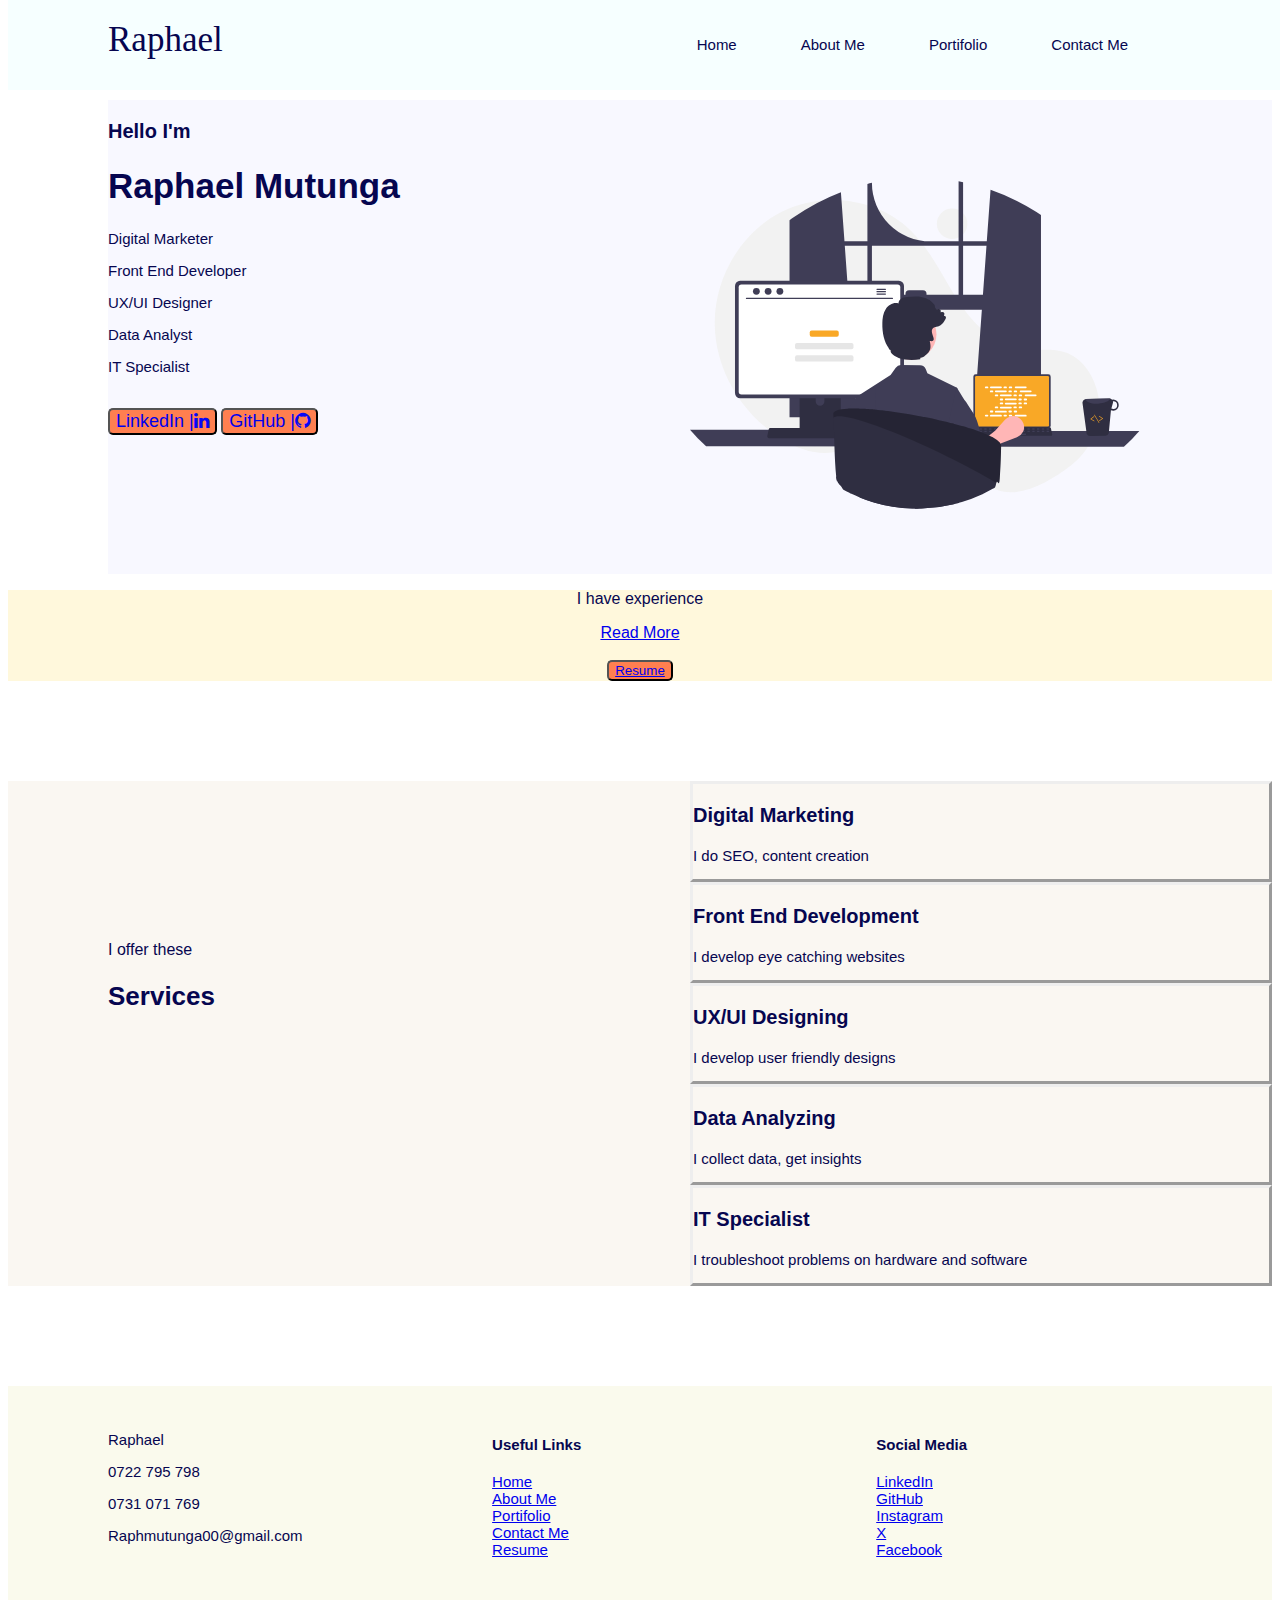
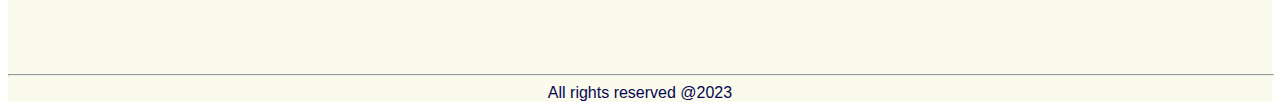
==== Index.html @ 12d6cd8c "Add footer" ====
<!DOCTYPE html>
<html lang="en">
<head>
    <meta charset="UTF-8">
    <meta name="viewport" content="width=device-width, initial-scale=1.0">
    <title>Raphael</title>
    <link rel="stylesheet" href="Home.css">
    <link rel="stylesheet" href="https://cdnjs.cloudflare.com/ajax/libs/font-awesome/4.7.0/css/font-awesome.min.css">
   
</head>
<body>
    <!-- nav bar -->
    <div class="nav">
        <nav>
            <label for="me">Raphael</label>
            <ul>
                <li><a href="#Home">Home</a></li>
                <li><a href="About.html">About Me</a></li>
                <li><a href="Portifolio.html">Portifolio</a></li>
                <li><a href="Contact.html">Contact Me</a></li>
            </ul>
        </nav>
    </div>

    <!-- Introduction -->
    <div class="me">
        <div class="intro">
            <h3>Hello I'm</h3>
            <h1>Raphael Mutunga</h1>
            <p>Digital Marketer</p>
            <p>Front End Developer</p>
            <p>UX/UI Designer</p>
            <p>Data Analyst</p>
            <p>IT Specialist</p> <br>
            <button class="link"><a href="https://www.linkedin.com/in/raphael-mutunga-bb5798261" target="_blank">LinkedIn |<a href=""class="fa fa-linkedin"></a></a></button> 
            <button class="git"><a href="https://github.com/M-67r21" target="_blank">GitHub |<a href=""class="fa fa-github"></a></a></button>
        </div>
        <div class="img">
            <img src="Images/hero.ac774bce.svg" alt="" height="450" width="450">
        </div>
    </div>

    <!-- Resume -->
    <div class="res">
        <p>I have experience</p>
        <a href="About.html">Read More</a> <br><br>
        <button class="resume"><a href="Resume.html">Resume</a></button>
    </div>

    <!-- Services -->
    <div class="service">
        <div class="serv"> <br> <br> <br><br><br><br><br><br>
            <p>I offer these</p>
            <h2>Services</h2>
        </div>
        <div class="include">
            <div class="dig">
                <h3>Digital Marketing</h3>
                <p>I do SEO, content creation</p>
            </div>
            <div class="front">
                <h3>Front End Development</h3>
                <p>I develop eye catching websites</p>
            </div>
            <div class="UX">
                <h3>UX/UI Designing</h3>
                <p>I develop user friendly designs</p>
            </div>
            <div class="data">
                <h3>Data Analyzing</h3>
                <P>I collect data, get insights</P>
            </div>
            <div class="IT">
                <h3>IT Specialist</h3>
                <p>I troubleshoot problems on hardware and software</p>
            </div>
        </div>
    </div>

    <!-- Footer -->
    <footer>
        <section>
            <div class="footer">
                <div class="rap">
                    <p>Raphael</p>
                    <p>0722 795 798</p>
                    <p>0731 071 769</p>
                    <p>Raphmutunga00@gmail.com</p>
                </div>
                <div class="useful">
                    <h4>Useful Links</h4>
                    <a href="#Home">Home</a> <br>
                    <a href="About.html">About Me</a> <br>
                    <a href="Portifolio.html">Portifolio</a> <br>
                    <a href="Contact.html">Contact Me</a> <br>
                    <a href="Resume.html">Resume</a>
                </div>
                <div class="socials">
                    <h4>Social Media</h4>
                    <a href="https">LinkedIn</a> <br>
                    <a href="https">GitHub</a> <br>
                    <a href="https">Instagram</a> <br>
                    <a href="https">X</a> <br>
                    <a href="https">Facebook</a>
                </div>
            </div>
        </section>
        <!-- line separating -->
        <hr>
        <div class="copy">
            All rights reserved @2023
        </div>
    </footer>
    
</body>
</html>
---- Home.css ----
.nav{
    width: 100%;
    position: fixed;
    display: flex; 
    top: 0%;
}
label{
   font-size: 35px; 
   padding-left: 100px;
   color: rgb(6, 6, 80);
}
nav{ 
    width: 100%;
    height: 70px;
    flex:1;
    background-color: rgb(246, 255, 255);
    padding-top: 20px;
    padding-right: 100px;
}
nav ul{
    float: right;
    margin-right:none;
    

}
nav ul li{
    display: inline-block;
    position: relative;
    margin-right: 60px;
    height: px;
    

    
}
nav ul li a{
    color: rgb(6, 6, 80);
    font-size: 15px;
    font-family: Arial, Helvetica, sans-serif;
    display: block;
    text-decoration: none;

}
nav ul li a:hover{
    color: #1c9e22;
    
}

/* Div me */
.me{
    display: flex;
    margin-top: 100px;
    color: rgb(6, 6, 80);
    font-family: Arial, Helvetica, sans-serif;
    text-decoration: none;
    margin-left: 100px;
    background-color: ghostwhite;
}
.intro{
    width: 50%;
}
.intro h3{
    font-size: 20px;
}
.intro h1{
    font-size: 35px;
}
.intro p{
    font-size: 15px;
}
.link{
    background-color: coral;
    border-radius: 5px;
    font-size: 18px;
}
.link a{
    text-decoration: none;
}
.git{
    background-color: coral;
    border-radius: 5px;
    font-size: 18px;
}
.git a{
    text-decoration: none;
}

.fa{
    color: rgb(7, 7, 247);
}
.img{
    margin-top: 20px;
    margin-bottom: px;
    align-items: center;
}
.res{
    font-family: Arial, Helvetica, sans-serif;
    font-size: 16px;
    color: rgb(6, 6, 80);
    
    text-align: center;
    background-color: cornsilk;
}
.resume{
    background-color: coral;
    border-radius: 5px;
    color: rgb(6, 6, 80);
}


/* Div Services */
.service{
    display: flex;
    font-family: Arial, Helvetica, sans-serif;
    background-color: rgb(250, 247, 242);
    margin-top: 100px;
}
.serv{
    color: rgb(6, 6, 80);
    width: 50%;
    /* padding-top: 40%; */
    padding-left: 100px;
}
.serv p{
    font-size: 16px;
    
}
.serv h2{
    font-size: 26px;
}
.dig{
    border-style: outset;
}
.front{
    border-style: outset;
}
.UX{
    border-style: outset;
}
.data{
    border-style: outset;
}
.IT{
    border-style: outset;
}
.include{
    color: rgb(6, 6, 80);
    font-family: Arial, Helvetica, sans-serif;
    width: 50%;
}
.include h3{
    font-size: 20px;
    text-decoration: none;
}
.include p{
    font-size: 15px;
}

/* Footer */
footer{
    font-family: Arial, Helvetica, sans-serif;
    margin-top: 100px;
    background-color: rgb(250, 250, 237);
    width: 100%;
}
.footer{
    display: flex;
    color: rgb(6, 6, 80);
    font-size: 15px;
    height: 250px;
    padding-top: 30px;
    padding-left: 100px;
}
.rap{
    width: 33%;
}
.useful{
    width: 33%;
}
.socials{
    width: 33%;
}
hr{
  color: black;  
  width: 100%;

}
.copy{
    color: rgb(6, 6, 80);
    font-family: Arial, Helvetica, sans-serif;
    /* align-items: center; */
    text-align: center;
}
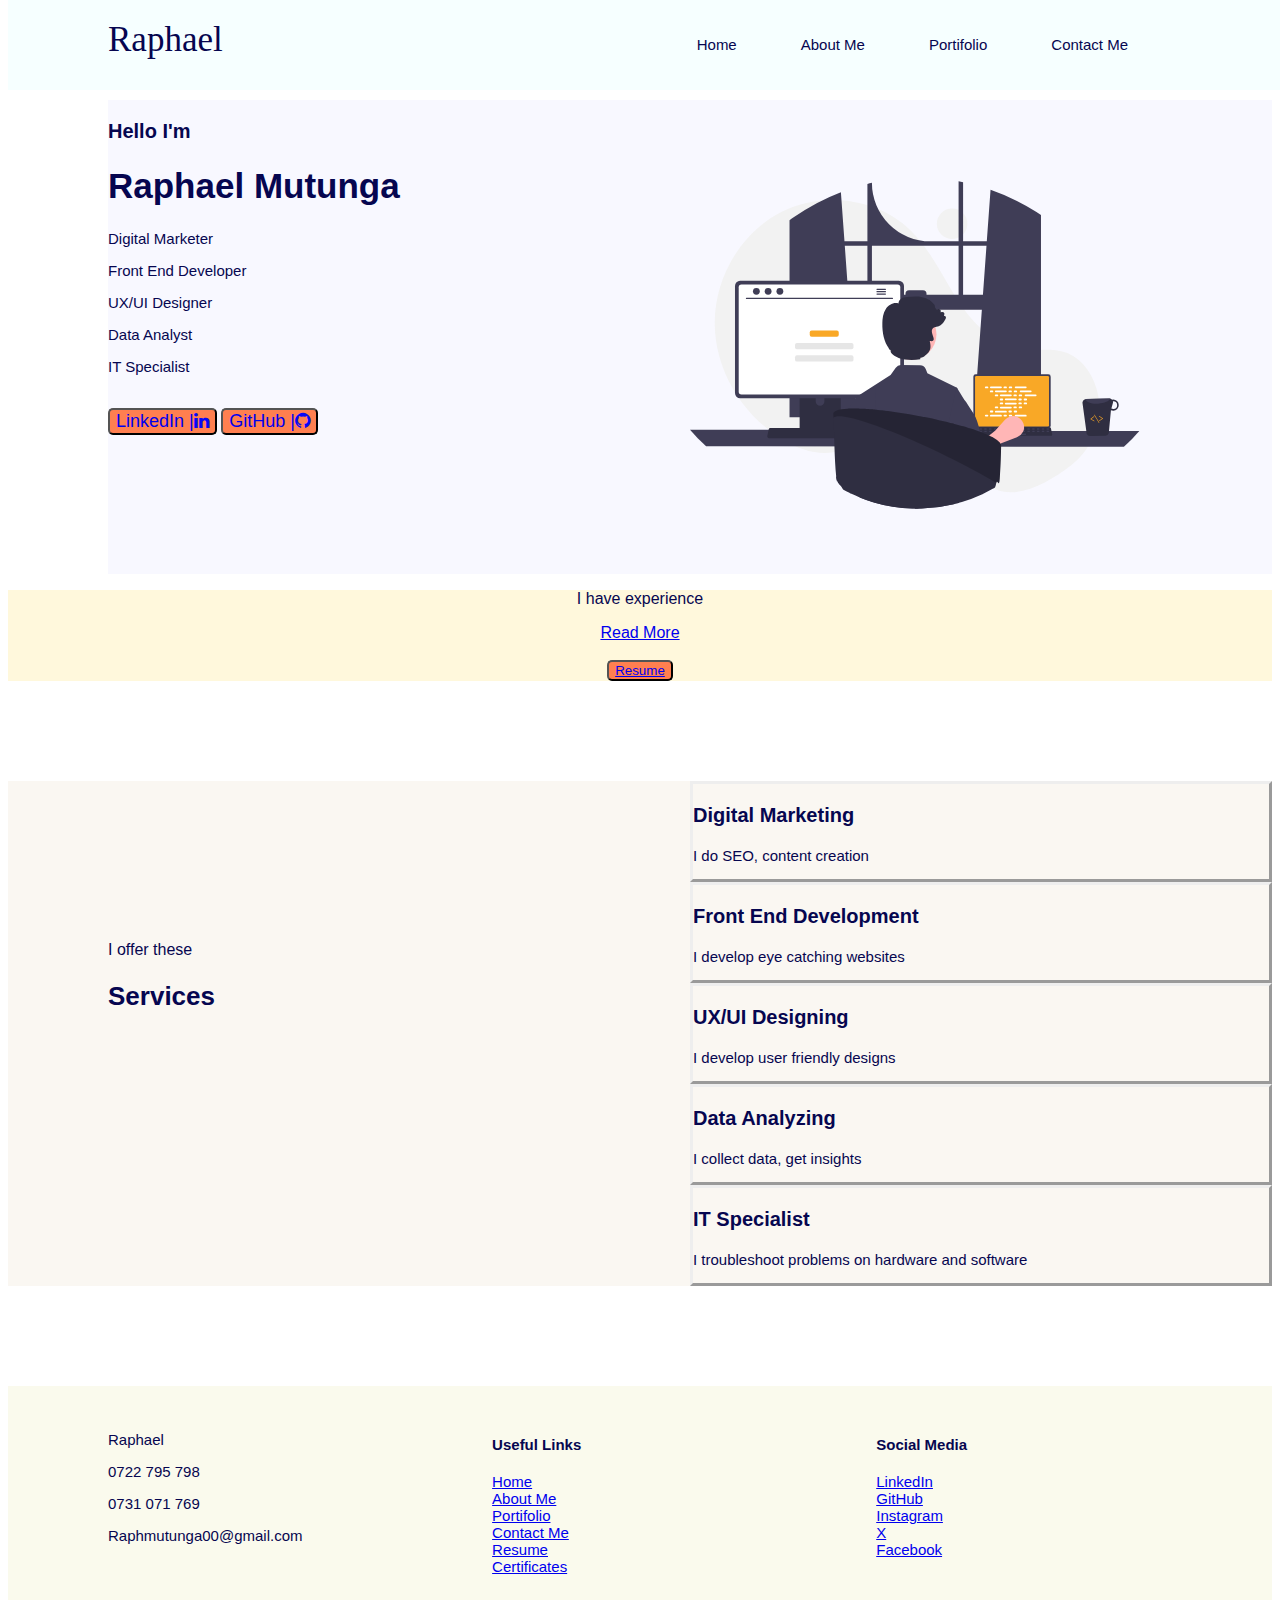
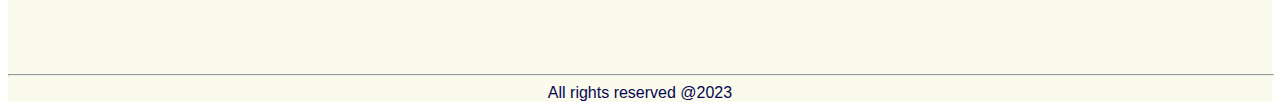
==== commit c995242c: "Some few changes" ====
--- a/Index.html
+++ b/Index.html
@@ -93,7 +93,8 @@
                     <a href="About.html">About Me</a> <br>
                     <a href="Portifolio.html">Portifolio</a> <br>
                     <a href="Contact.html">Contact Me</a> <br>
-                    <a href="Resume.html">Resume</a>
+                    <a href="Resume.html">Resume</a> <br>
+                    <a href="Cerificates.html">Certificates</a>
                 </div>
                 <div class="socials">
                     <h4>Social Media</h4>
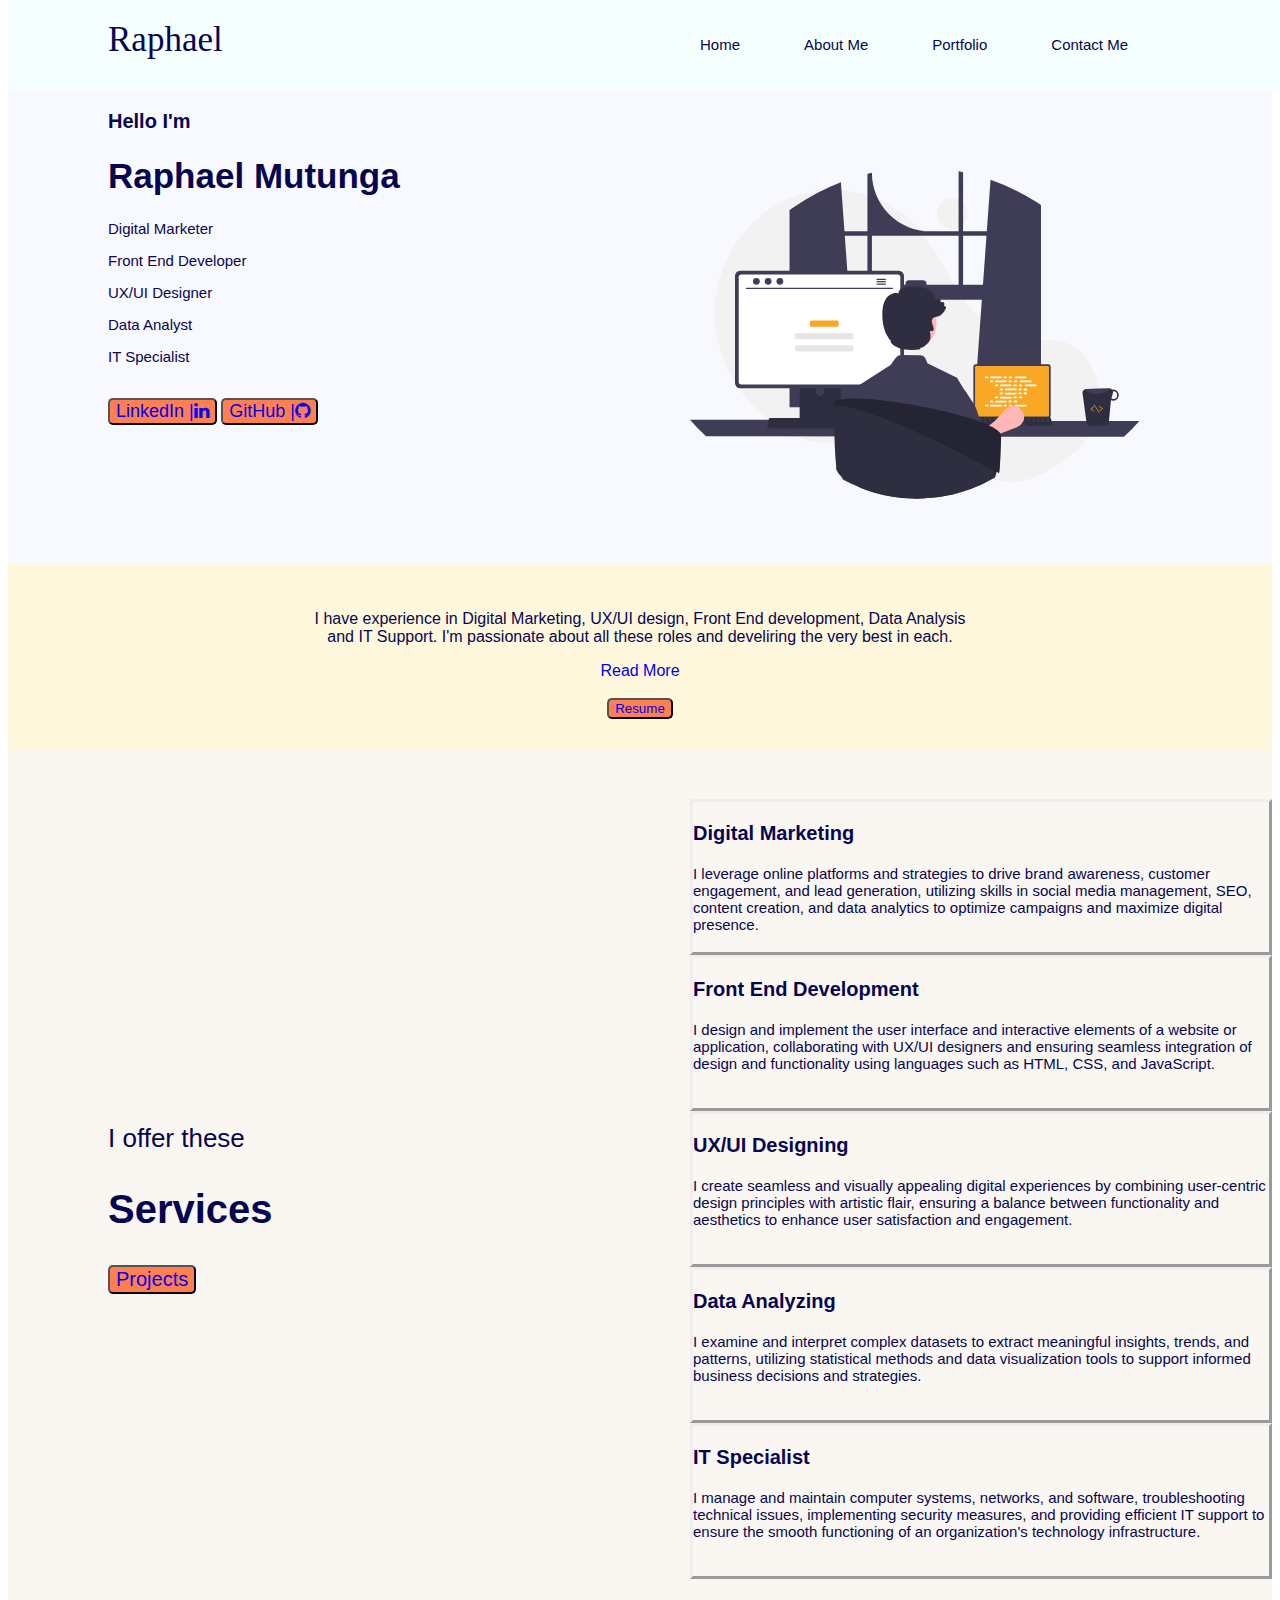
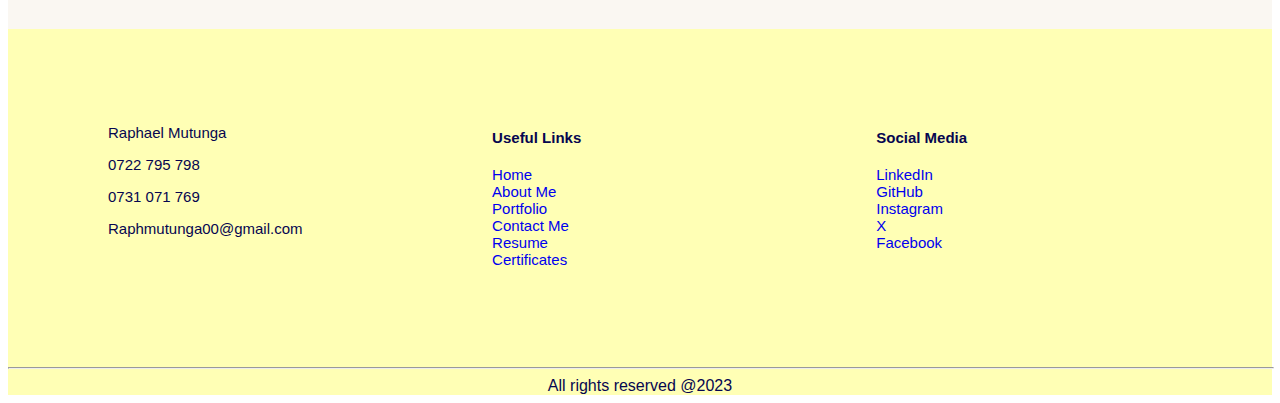
==== commit 06ceaf6f: "Made many modifications" ====
--- a/Index.html
+++ b/Index.html
@@ -16,7 +16,7 @@
             <ul>
                 <li><a href="#Home">Home</a></li>
                 <li><a href="About.html">About Me</a></li>
-                <li><a href="Portifolio.html">Portifolio</a></li>
+                <li><a href="Portfolio.html">Portfolio</a></li>
                 <li><a href="Contact.html">Contact Me</a></li>
             </ul>
         </nav>
@@ -42,37 +42,38 @@
 
     <!-- Resume -->
     <div class="res">
-        <p>I have experience</p>
+        <p>I have experience in Digital Marketing, UX/UI design, Front End development, Data Analysis and IT Support. I'm passionate about all these roles and develiring the very best in each. </p>
         <a href="About.html">Read More</a> <br><br>
-        <button class="resume"><a href="Resume.html">Resume</a></button>
+        <button class="resume"><a href="Resume.html" target="_blank">Resume</a></button>
     </div>
 
     <!-- Services -->
     <div class="service">
         <div class="serv"> <br> <br> <br><br><br><br><br><br>
-            <p>I offer these</p>
+            <p>I offer these </p>
             <h2>Services</h2>
+            <button class="pot"><a href="Portfolio.html">Projects</a></button>
         </div>
         <div class="include">
             <div class="dig">
                 <h3>Digital Marketing</h3>
-                <p>I do SEO, content creation</p>
+                <p>I leverage online platforms and strategies to drive brand awareness, customer engagement, and lead generation, utilizing skills in social media management, SEO, content creation, and data analytics to optimize campaigns and maximize digital presence.</p>
             </div>
             <div class="front">
                 <h3>Front End Development</h3>
-                <p>I develop eye catching websites</p>
+                <p>I design and implement the user interface and interactive elements of a website or application, collaborating with UX/UI designers and ensuring seamless integration of design and functionality using languages such as HTML, CSS, and JavaScript.</p>
             </div>
             <div class="UX">
                 <h3>UX/UI Designing</h3>
-                <p>I develop user friendly designs</p>
+                <p>I create seamless and visually appealing digital experiences by combining user-centric design principles with artistic flair, ensuring a balance between functionality and aesthetics to enhance user satisfaction and engagement.</p>
             </div>
             <div class="data">
                 <h3>Data Analyzing</h3>
-                <P>I collect data, get insights</P>
+                <P>I examine and interpret complex datasets to extract meaningful insights, trends, and patterns, utilizing statistical methods and data visualization tools to support informed business decisions and strategies.</P>
             </div>
             <div class="IT">
                 <h3>IT Specialist</h3>
-                <p>I troubleshoot problems on hardware and software</p>
+                <p>I manage and maintain computer systems, networks, and software, troubleshooting technical issues, implementing security measures, and providing efficient IT support to ensure the smooth functioning of an organization's technology infrastructure.</p>
             </div>
         </div>
     </div>
@@ -82,7 +83,7 @@
         <section>
             <div class="footer">
                 <div class="rap">
-                    <p>Raphael</p>
+                    <p>Raphael Mutunga</p>
                     <p>0722 795 798</p>
                     <p>0731 071 769</p>
                     <p>Raphmutunga00@gmail.com</p>
@@ -91,7 +92,7 @@
                     <h4>Useful Links</h4>
                     <a href="#Home">Home</a> <br>
                     <a href="About.html">About Me</a> <br>
-                    <a href="Portifolio.html">Portifolio</a> <br>
+                    <a href="Portfolio.html">Portfolio</a> <br>
                     <a href="Contact.html">Contact Me</a> <br>
                     <a href="Resume.html">Resume</a> <br>
                     <a href="Cerificates.html">Certificates</a>
--- a/Home.css
+++ b/Home.css
@@ -1,3 +1,6 @@
+a{
+    text-decoration: none;
+}
 .nav{
     width: 100%;
     position: fixed;
@@ -48,11 +51,12 @@
 /* Div me */
 .me{
     display: flex;
-    margin-top: 100px;
-    color: rgb(6, 6, 80);
-    font-family: Arial, Helvetica, sans-serif;
-    text-decoration: none;
-    margin-left: 100px;
+    margin-top: 90px;
+    color: rgb(6, 6, 80);
+    font-family: Arial, Helvetica, sans-serif;
+    text-decoration: none;
+    /* margin-left: 100px; */
+    padding-left: 100px;
     background-color: ghostwhite;
 }
 .intro{
@@ -96,10 +100,14 @@
     font-family: Arial, Helvetica, sans-serif;
     font-size: 16px;
     color: rgb(6, 6, 80);
-    
     text-align: center;
     background-color: cornsilk;
-}
+    justify-content:center ;
+    align-items: center;
+    padding: 30px 300px;
+    /* margin-top: 50px; */
+}
+
 .resume{
     background-color: coral;
     border-radius: 5px;
@@ -112,7 +120,9 @@
     display: flex;
     font-family: Arial, Helvetica, sans-serif;
     background-color: rgb(250, 247, 242);
-    margin-top: 100px;
+    /* margin-top: 100px; */
+    padding-bottom: 50px;
+    padding-top: 50px;
 }
 .serv{
     color: rgb(6, 6, 80);
@@ -121,26 +131,39 @@
     padding-left: 100px;
 }
 .serv p{
-    font-size: 16px;
+    font-size: 26px;
+    margin-top: 180px;
     
 }
 .serv h2{
-    font-size: 26px;
+    font-size: 40px;
+}
+.pot{
+    background-color: coral;
+    border-radius: 5px;
+    color: rgb(6, 6, 80);
+    font-size: 20px; 
+    text-decoration: none;
 }
 .dig{
     border-style: outset;
+    height: 150px;
 }
 .front{
     border-style: outset;
+    height: 150px;
 }
 .UX{
     border-style: outset;
+    height: 150px;
 }
 .data{
     border-style: outset;
+    height: 150px;
 }
 .IT{
     border-style: outset;
+    height: 150px;
 }
 .include{
     color: rgb(6, 6, 80);
@@ -158,9 +181,10 @@
 /* Footer */
 footer{
     font-family: Arial, Helvetica, sans-serif;
-    margin-top: 100px;
-    background-color: rgb(250, 250, 237);
+    /* margin-top: 100px; */
+    background-color: rgb(255, 255, 181);
     width: 100%;
+    padding-top: 50px;
 }
 .footer{
     display: flex;
